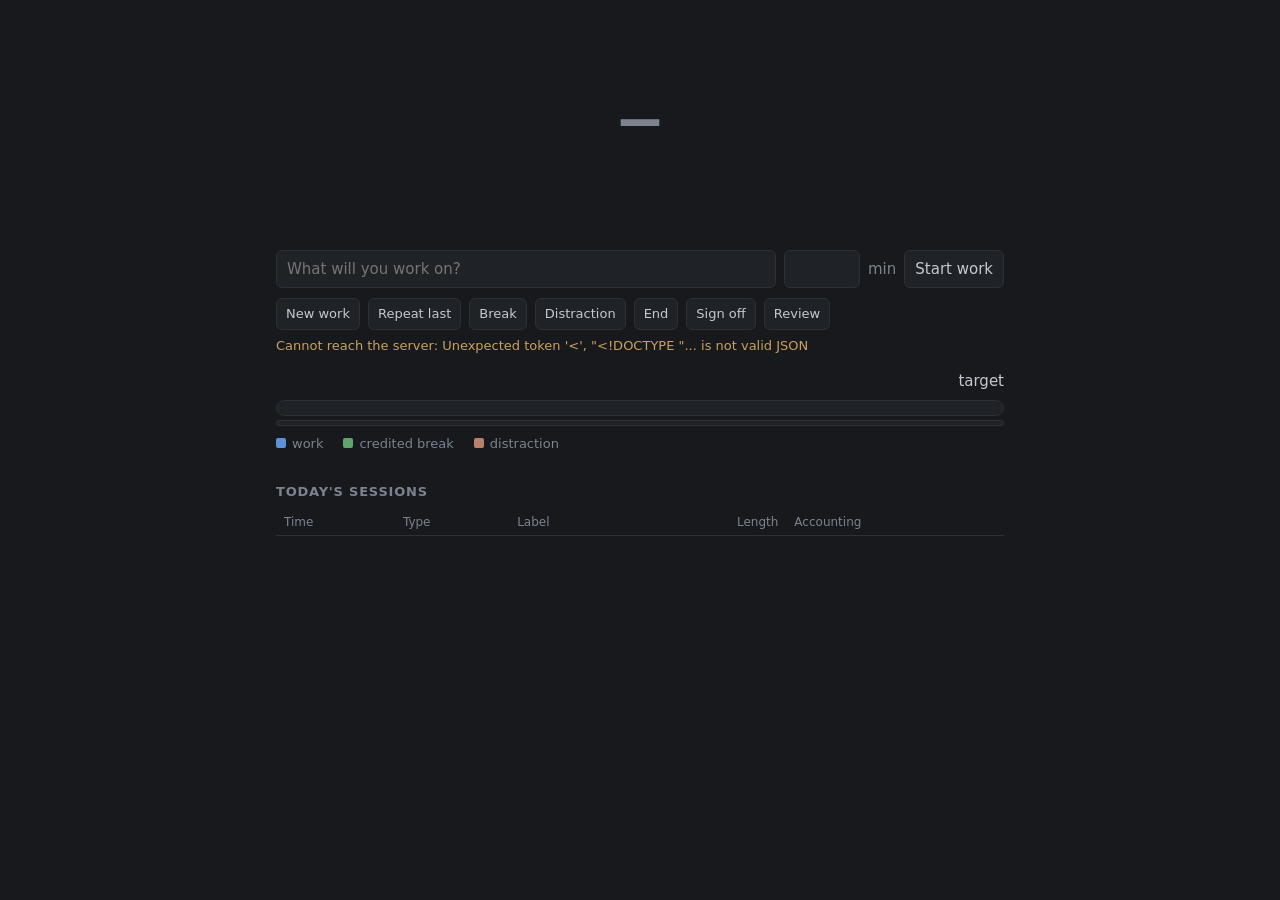
==== src/timetracker/web/index.html @ a57ae109 "Web: static tab title instead of session info Co-Authored-By: Claude Fable 5.2 <noreply@anthropic.co" ====
<!doctype html>
<!-- Time Tracker day view: current session, start form, progress and today's sessions. -->
<html lang="en">
<head>
  <meta charset="utf-8">
  <meta name="viewport" content="width=device-width, initial-scale=1">
  <title>Time tracker</title>
  <link rel="icon" href="data:image/svg+xml,%3Csvg xmlns='http://www.w3.org/2000/svg' viewBox='0 0 16 16'%3E%3Ccircle cx='8' cy='8' r='6' fill='none' stroke='%236b9fc9' stroke-width='2'/%3E%3Cpath d='M8 4v4l3 2' fill='none' stroke='%236b9fc9' stroke-width='1.5'/%3E%3C/svg%3E">
  <link rel="stylesheet" href="style.css">
</head>
<body>
<main>
  <section id="now" data-kind="idle">
    <div id="kind">&nbsp;</div>
    <div id="timer"><span id="timer-figure">–</span> <span id="timer-unit"></span></div>
    <div id="label">&nbsp;</div>
    <div id="sub">&nbsp;</div>
    <form id="ago" hidden autocomplete="off">
      started <input id="ago-min" type="number" min="0" step="any" aria-label="Minutes ago"> minutes ago
    </form>
  </section>

  <form id="start" autocomplete="off">
    <input id="f-label" type="text" placeholder="What will you work on?" aria-label="Label">
    <input id="f-min" type="number" min="0.05" step="any" aria-label="Minutes">
    <span class="unit">min</span>
    <button type="submit">Start work</button>
  </form>

  <nav id="actions">
    <button data-act="focus">New work</button>
    <button data-act="repeat">Repeat last</button>
    <button data-act="break">Break</button>
    <button data-act="distraction">Distraction</button>
    <button data-act="end">End</button>
    <button data-act="signoff">Sign off</button>
    <button data-act="review">Review</button>
  </nav>
  <div id="msg" role="status"></div>

  <section id="progress">
    <div class="row">
      <span id="counted-text"></span>
      <span>
        target
        <span id="target-text" title="Press t to edit"></span>
        <input id="target-input" type="number" min="0.5" max="24" step="0.5" hidden aria-label="Target hours">
      </span>
    </div>
    <div class="bar" title="Work and credited break against the daily target">
      <div id="bar-work"></div><div id="bar-break"></div>
    </div>
    <div class="bar thin" title="Distraction time, same scale"><div id="bar-distraction"></div></div>
    <div class="row legend">
      <span><i class="sw work"></i>work <b id="work-text"></b></span>
      <span><i class="sw break"></i>credited break <b id="break-text"></b></span>
      <span><i class="sw distraction"></i>distraction <b id="distraction-text"></b></span>
    </div>
  </section>

  <section>
    <h2>Today's sessions</h2>
    <table id="sessions">
      <thead><tr><th>Time</th><th>Type</th><th>Label</th><th class="num">Length</th><th>Accounting</th></tr></thead>
      <tbody></tbody>
    </table>
    <div id="empty" hidden>No sessions yet today.</div>
  </section>
</main>

<div id="help" hidden>
  <div class="card">
    <h2>Keyboard shortcuts</h2>
    <table>
      <tr><td><kbd>w</kbd></td><td>Go to the start form; <kbd>Enter</kbd> starts the work session</td></tr>
      <tr><td><kbd>r</kbd></td><td>Start work again with the last label and duration</td></tr>
      <tr><td><kbd>b</kbd></td><td>Start a break</td></tr>
      <tr><td><kbd>d</kbd></td><td>Start a distraction</td></tr>
      <tr><td><kbd>e</kbd></td><td>End the current session</td></tr>
      <tr><td><kbd>a</kbd></td><td>Say the current session really started N minutes ago</td></tr>
      <tr><td><kbd>t</kbd></td><td>Edit today's target (hours)</td></tr>
      <tr><td><kbd>j</kbd> <kbd>k</kbd></td><td>Select a session in the list (arrow keys also work)</td></tr>
      <tr><td><kbd>Enter</kbd></td><td>Edit the selected session; <kbd>Enter</kbd> again saves</td></tr>
      <tr><td><kbd>x</kbd> <kbd>x</kbd></td><td>Delete the selected session</td></tr>
      <tr><td><kbd>n</kbd></td><td>Add a session that was missed</td></tr>
      <tr><td><kbd>s</kbd></td><td>Sign off for the day</td></tr>
      <tr><td><kbd>v</kbd></td><td>Open the review page (month chart, past days)</td></tr>
      <tr><td><kbd>Esc</kbd></td><td>Cancel / leave a field / close this</td></tr>
    </table>
  </div>
</div>
<script src="common.js"></script>
<script src="app.js"></script>
</body>
</html>
---- src/timetracker/web/style.css ----
/* Matte dark theme for the Time Tracker day view. Low contrast, no animation. */
:root {
  color-scheme: dark;
  --bg: #17191d;
  --panel: #1f2227;
  --line: #2c3037;
  --text: #c5c9d0;
  --muted: #7c838f;
  --work: #5b93d6;
  --break: #5fa56d;
  --distraction: #b9806c;
  --overrun: #c9a15f;
}
* { box-sizing: border-box; }
body {
  margin: 0;
  background: var(--bg);
  color: var(--text);
  font: 15px/1.5 system-ui, sans-serif;
}
main { max-width: 760px; margin: 0 auto; padding: 24px 16px 64px; }
h2 { font-size: 13px; font-weight: 600; color: var(--muted); text-transform: uppercase; letter-spacing: .06em; margin: 28px 0 8px; }

#now { text-align: center; padding: 20px 0 12px; }
#kind { font-size: 13px; letter-spacing: .12em; text-transform: uppercase; color: var(--muted); }
#timer { font-size: 96px; line-height: 1.1; font-variant-numeric: tabular-nums; font-weight: 300; }
#timer-unit { font-size: 24px; font-weight: 400; letter-spacing: .01em; }
#label { font-size: 22px; min-height: 33px; overflow-wrap: anywhere; }
#sub { color: var(--muted); font-size: 13px; }
#now[data-kind="work"] #kind, #now[data-kind="work"] #timer { color: var(--work); }
#now[data-kind="break"] #kind, #now[data-kind="break"] #timer { color: var(--break); }
#now[data-kind="distraction"] #kind, #now[data-kind="distraction"] #timer { color: var(--distraction); }
#now[data-kind="overrun"] #kind, #now[data-kind="overrun"] #timer { color: var(--overrun); }
#now[data-kind="idle"] #timer { color: var(--muted); }

input, button {
  font: inherit; color: var(--text); background: var(--panel);
  border: 1px solid var(--line); border-radius: 6px; padding: 7px 10px;
}
input:focus, button:focus-visible { outline: 2px solid var(--work); outline-offset: 1px; }
button { cursor: pointer; }
button:hover { border-color: var(--muted); }
kbd {
  font: 12px ui-monospace, monospace; color: var(--muted);
  border: 1px solid var(--line); border-radius: 4px; padding: 0 5px; margin-right: 2px;
}
#start { display: flex; gap: 8px; align-items: center; margin-top: 16px; }
#f-label { flex: 1; min-width: 0; }
#f-min { width: 76px; }
.unit { color: var(--muted); }
#actions { display: flex; flex-wrap: wrap; gap: 8px; margin-top: 10px; }
#actions button { font-size: 13px; padding: 5px 9px; }
#msg { min-height: 22px; margin-top: 6px; color: var(--overrun); font-size: 13px; }

#progress { margin-top: 12px; }
.row { display: flex; justify-content: space-between; gap: 12px; flex-wrap: wrap; }
#counted-text { font-size: 18px; }
#target-text { border-bottom: 1px dotted var(--muted); cursor: pointer; }
#target-input { width: 70px; padding: 2px 6px; }
.bar { display: flex; height: 16px; background: var(--panel); border: 1px solid var(--line); border-radius: 8px; overflow: hidden; margin-top: 8px; }
.bar.thin { height: 6px; margin-top: 4px; }
#bar-work { background: var(--work); }
#bar-break { background: var(--break); }
#bar-distraction { background: var(--distraction); }
.legend { justify-content: flex-start; gap: 20px; margin-top: 8px; font-size: 13px; color: var(--muted); }
.legend b { color: var(--text); font-weight: 500; }
.sw { display: inline-block; width: 10px; height: 10px; border-radius: 2px; margin-right: 6px; }
.sw.work { background: var(--work); }
.sw.break { background: var(--break); }
.sw.distraction { background: var(--distraction); }

table { width: 100%; border-collapse: collapse; }
table.sessions th, #sessions th { text-align: left; font-size: 12px; font-weight: 500; color: var(--muted); padding: 4px 8px; border-bottom: 1px solid var(--line); }
table.sessions td, #sessions td { padding: 6px 8px; border-bottom: 1px solid var(--line); vertical-align: top; }
table.sessions td.time, table.sessions td.num, table.sessions th.num, #sessions td.time, #sessions td.num, #sessions th.num { font-variant-numeric: tabular-nums; white-space: nowrap; }
table.sessions td.num, table.sessions th.num, #sessions td.num, #sessions th.num { text-align: right; }
table.sessions td.type, #sessions td.type { white-space: nowrap; }
table.sessions td.note, #sessions td.note { color: var(--muted); font-size: 13px; }
#sessions tr.active td { background: var(--panel); }
#sessions tr.selected td { background: #262b33; }
#sessions tr.selected td:first-child { box-shadow: inset 3px 0 0 var(--work); }
#edit-form { display: flex; flex-wrap: wrap; gap: 6px; align-items: center; }
#edit-form input, #edit-form select, #edit-form button { padding: 4px 6px; font-size: 14px; }
#edit-form input[name="label"] { flex: 1; min-width: 120px; }
#edit-form input[name="planned"] { width: 64px; }
select { font: inherit; color: var(--text); background: var(--panel); border: 1px solid var(--line); border-radius: 6px; }
#ago { margin-top: 8px; color: var(--muted); font-size: 14px; }
#ago[hidden] { display: none; }
#ago-min { width: 70px; padding: 3px 6px; }
td.type-work { color: var(--work); }
td.type-break { color: var(--break); }
td.type-distraction { color: var(--distraction); }
#empty { color: var(--muted); padding: 8px; }

#help { position: fixed; inset: 0; background: rgba(10, 11, 13, .7); display: flex; align-items: center; justify-content: center; }
#help[hidden] { display: none; }
#help .card { background: var(--panel); border: 1px solid var(--line); border-radius: 10px; padding: 8px 24px 20px; max-width: 520px; }
#help td { padding: 5px 10px 5px 0; }

/* Review page */
#review-head { display: flex; align-items: center; gap: 10px; }
#review-head h1 { font-size: 22px; font-weight: 500; margin: 0; flex: 1; }
#review-head button { font-size: 13px; padding: 5px 9px; }
.hint { color: var(--muted); font-size: 13px; }
#chart-wrap { position: relative; margin-top: 14px; }
#chart { display: block; width: 100%; height: auto; }
#chart text { font: 11px system-ui, sans-serif; fill: var(--muted); }
#chart text.today { fill: var(--text); font-weight: 600; }
#chart text.weekend { opacity: .6; }
#chart .grid { stroke: var(--line); stroke-width: 1; }
#chart .target { stroke: var(--muted); stroke-width: 1.5; }
#chart .bar-work { fill: var(--work); }
#chart .bar-break { fill: var(--break); }
#chart .col { fill: transparent; cursor: pointer; }
#chart .col:hover { fill: rgba(255, 255, 255, .04); }
#chart .col.selected { fill: rgba(255, 255, 255, .07); }
#tip { position: absolute; pointer-events: none; background: var(--panel); border: 1px solid var(--line); border-radius: 6px; padding: 6px 9px; font-size: 13px; white-space: nowrap; }
#tip[hidden] { display: none; }
#tip b { font-weight: 600; }
.sw.target { height: 2px; background: var(--muted); border-radius: 0; vertical-align: middle; }
#day-totals { color: var(--muted); margin-bottom: 6px; }
#day-totals b { color: var(--text); font-weight: 500; }
table.stats th { text-align: right; font-size: 12px; font-weight: 500; color: var(--muted); padding: 4px 8px; border-bottom: 1px solid var(--line); }
table.stats th:first-child, table.stats td:first-child { text-align: left; }
table.stats td { text-align: right; padding: 6px 8px; border-bottom: 1px solid var(--line); font-variant-numeric: tabular-nums; white-space: nowrap; }
table.stats tr.total td { font-weight: 600; border-top: 1px solid var(--muted); }
table.stats tr.partial td:first-child { color: var(--muted); }
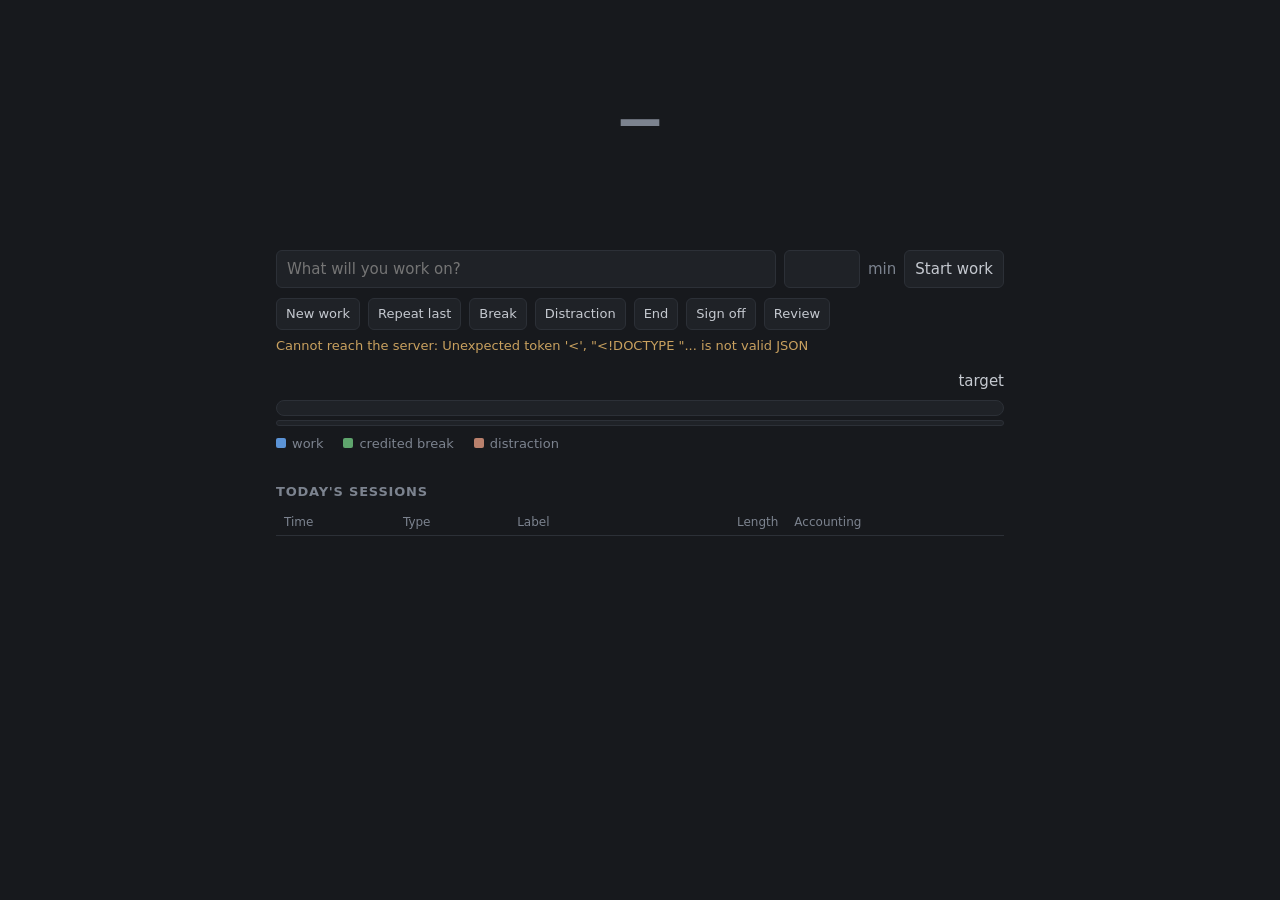
==== commit 90d425b2: "Add 'break after' for a finished work session (B key, API endpoint) Co-Authored-By: Claude Fable 5.2" ====
--- a/src/timetracker/web/index.html
+++ b/src/timetracker/web/index.html
@@ -82,6 +82,7 @@
       <tr><td><kbd>j</kbd> <kbd>k</kbd></td><td>Select a session in the list (arrow keys also work)</td></tr>
       <tr><td><kbd>Enter</kbd></td><td>Edit the selected session; <kbd>Enter</kbd> again saves</td></tr>
       <tr><td><kbd>x</kbd> <kbd>x</kbd></td><td>Delete the selected session</td></tr>
+      <tr><td><kbd>B</kbd></td><td>Add the break that followed the selected work session (Shift+b)</td></tr>
       <tr><td><kbd>n</kbd></td><td>Add a session that was missed</td></tr>
       <tr><td><kbd>s</kbd></td><td>Sign off for the day</td></tr>
       <tr><td><kbd>v</kbd></td><td>Open the review page (month chart, past days)</td></tr>
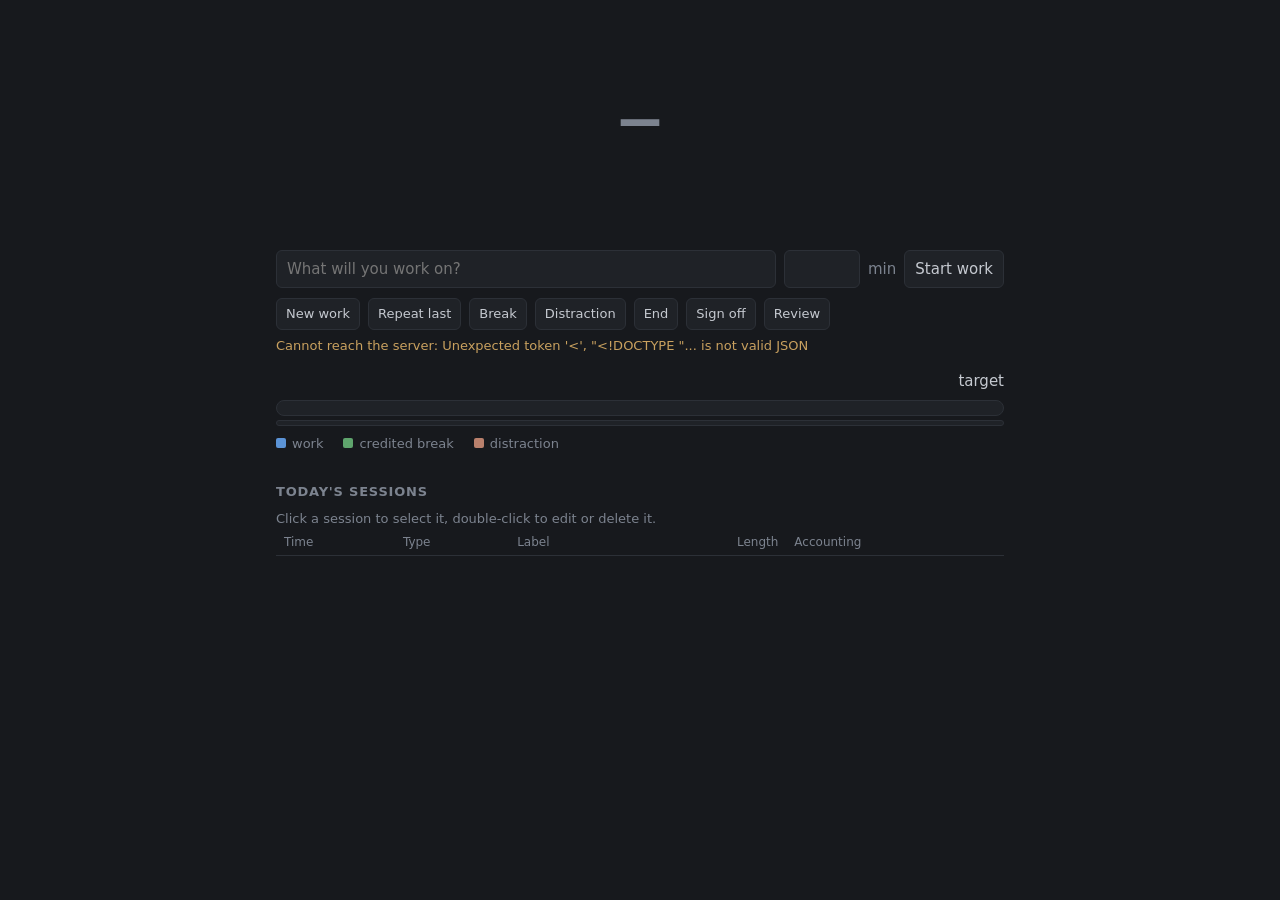
==== commit e66ff384: "Web: click to select a session, Delete button in the edit row, Delete key Co-Authored-By: Claude Fab" ====
--- a/src/timetracker/web/index.html
+++ b/src/timetracker/web/index.html
@@ -60,6 +60,7 @@
 
   <section>
     <h2>Today's sessions</h2>
+    <div class="hint">Click a session to select it, double-click to edit or delete it.</div>
     <table id="sessions">
       <thead><tr><th>Time</th><th>Type</th><th>Label</th><th class="num">Length</th><th>Accounting</th></tr></thead>
       <tbody></tbody>
@@ -80,8 +81,8 @@
       <tr><td><kbd>a</kbd></td><td>Say the current session really started N minutes ago</td></tr>
       <tr><td><kbd>t</kbd></td><td>Edit today's target (hours)</td></tr>
       <tr><td><kbd>j</kbd> <kbd>k</kbd></td><td>Select a session in the list (arrow keys also work)</td></tr>
-      <tr><td><kbd>Enter</kbd></td><td>Edit the selected session; <kbd>Enter</kbd> again saves</td></tr>
-      <tr><td><kbd>x</kbd> <kbd>x</kbd></td><td>Delete the selected session</td></tr>
+      <tr><td><kbd>Enter</kbd></td><td>Edit the selected session; <kbd>Enter</kbd> again saves. Clicking a row selects it, double-clicking edits it</td></tr>
+      <tr><td><kbd>x</kbd> <kbd>x</kbd></td><td>Delete the selected session (<kbd>Delete</kbd> twice also works)</td></tr>
       <tr><td><kbd>B</kbd></td><td>Add the break that followed the selected work session (Shift+b)</td></tr>
       <tr><td><kbd>n</kbd></td><td>Add a session that was missed</td></tr>
       <tr><td><kbd>s</kbd></td><td>Sign off for the day</td></tr>
--- a/src/timetracker/web/style.css
+++ b/src/timetracker/web/style.css
@@ -125,3 +125,5 @@
 table.stats td { text-align: right; padding: 6px 8px; border-bottom: 1px solid var(--line); font-variant-numeric: tabular-nums; white-space: nowrap; }
 table.stats tr.total td { font-weight: 600; border-top: 1px solid var(--muted); }
 table.stats tr.partial td:first-child { color: var(--muted); }
+#sessions tbody tr:not(.edit) { cursor: pointer; }
+#edit-form button[name="remove"] { color: var(--distraction); }
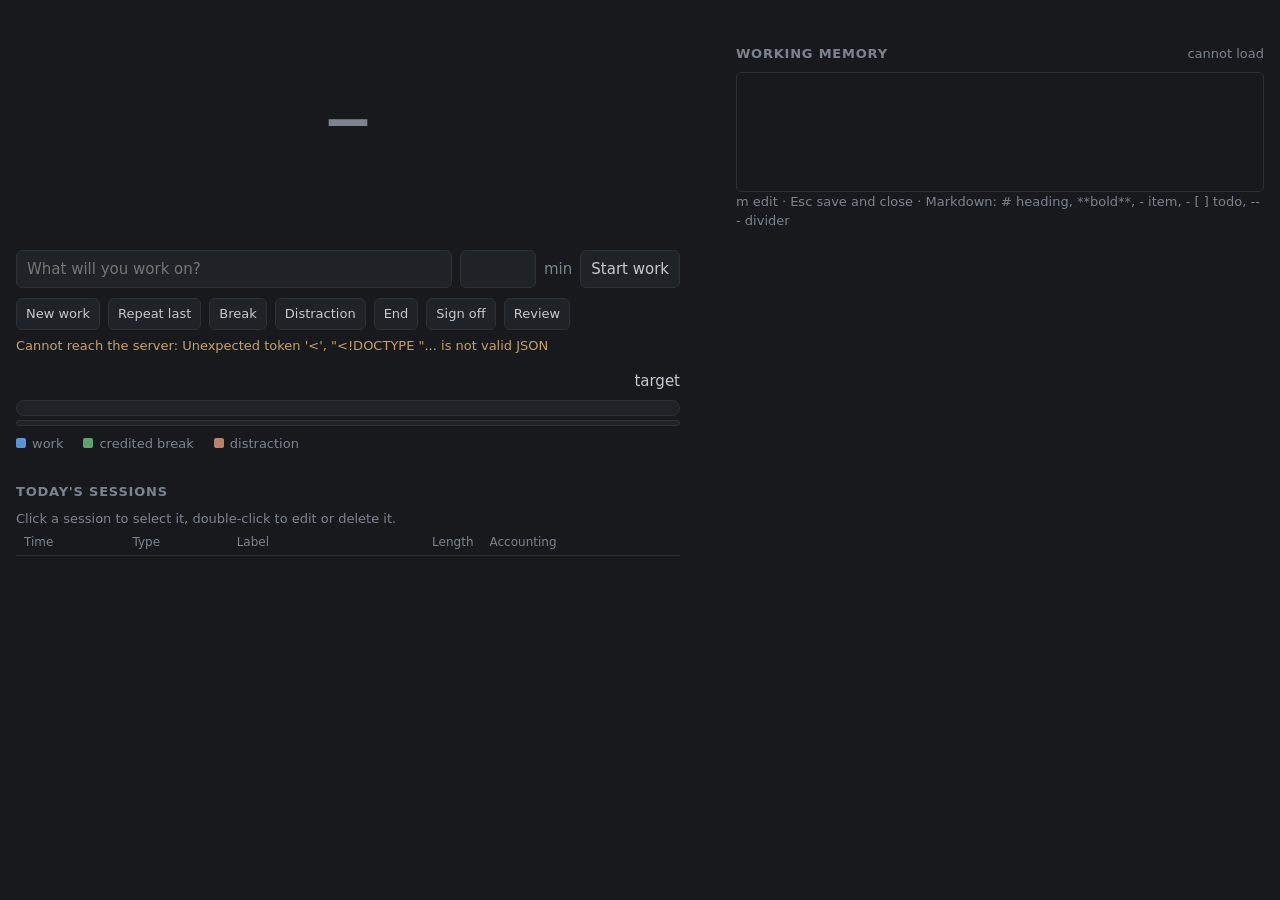
==== commit c47ab3f2: "Add per-day working memory and shutdown view Implements the revised M6 (#7): day_notes table (schema" ====
--- a/src/timetracker/web/index.html
+++ b/src/timetracker/web/index.html
@@ -9,6 +9,7 @@
   <link rel="stylesheet" href="style.css">
 </head>
 <body>
+<div id="layout">
 <main>
   <section id="now" data-kind="idle">
     <div id="kind">&nbsp;</div>
@@ -69,6 +70,17 @@
   </section>
 </main>
 
+<aside id="memory">
+  <div class="row">
+    <h2>Working memory</h2>
+    <span id="memory-status" class="hint"></span>
+  </div>
+  <div id="memory-view" class="md" title="Click or press m to edit"></div>
+  <textarea id="memory-edit" hidden spellcheck="true" aria-label="Working memory"></textarea>
+  <div class="hint">m edit · Esc save and close · Markdown: # heading, **bold**, - item, - [ ] todo, --- divider</div>
+</aside>
+</div>
+
 <div id="help" hidden>
   <div class="card">
     <h2>Keyboard shortcuts</h2>
@@ -85,13 +97,15 @@
       <tr><td><kbd>x</kbd> <kbd>x</kbd></td><td>Delete the selected session (<kbd>Delete</kbd> twice also works)</td></tr>
       <tr><td><kbd>B</kbd></td><td>Add the break that followed the selected work session (Shift+b)</td></tr>
       <tr><td><kbd>n</kbd></td><td>Add a session that was missed</td></tr>
-      <tr><td><kbd>s</kbd></td><td>Sign off for the day</td></tr>
+      <tr><td><kbd>m</kbd></td><td>Edit the working memory; <kbd>Esc</kbd> saves and closes it</td></tr>
+      <tr><td><kbd>s</kbd></td><td>Open the shutdown view to review the day and sign off</td></tr>
       <tr><td><kbd>v</kbd></td><td>Open the review page (month chart, past days)</td></tr>
       <tr><td><kbd>Esc</kbd></td><td>Cancel / leave a field / close this</td></tr>
     </table>
   </div>
 </div>
 <script src="common.js"></script>
+<script src="markdown.js"></script>
 <script src="app.js"></script>
 </body>
 </html>
--- a/src/timetracker/web/style.css
+++ b/src/timetracker/web/style.css
@@ -127,3 +127,49 @@
 table.stats tr.partial td:first-child { color: var(--muted); }
 #sessions tbody tr:not(.edit) { cursor: pointer; }
 #edit-form button[name="remove"] { color: var(--distraction); }
+
+/* Day view layout: tracker and working memory side by side on wide windows. */
+#layout { display: grid; grid-template-columns: minmax(0, 760px); justify-content: center; }
+#layout > main { margin: 0; width: 100%; }
+#memory { padding: 0 16px 64px; }
+#memory h2 { margin-top: 0; }
+@media (min-width: 1240px) {
+  #layout { grid-template-columns: minmax(0, 760px) minmax(0, 560px); column-gap: 24px; }
+  #layout > main { padding-bottom: 64px; }
+  #memory { padding-top: 44px; }
+}
+textarea {
+  width: 100%; font: 14px/1.5 ui-monospace, "DejaVu Sans Mono", monospace; color: var(--text);
+  background: var(--panel); border: 1px solid var(--line); border-radius: 6px; padding: 10px 12px; resize: vertical;
+}
+textarea:focus { outline: 2px solid var(--work); outline-offset: 1px; }
+#memory-view { min-height: 120px; padding: 10px 12px; border: 1px solid var(--line); border-radius: 6px; cursor: text; }
+
+/* Rendered Markdown */
+.md { overflow-wrap: anywhere; }
+.md > :first-child { margin-top: 0; }
+.md > :last-child { margin-bottom: 0; }
+.md h3 { font-size: 19px; font-weight: 600; margin: 18px 0 6px; }
+.md h4 { font-size: 16px; font-weight: 600; margin: 16px 0 4px; }
+.md h5, .md h6 { font-size: 14px; font-weight: 600; color: var(--muted); text-transform: uppercase; letter-spacing: .05em; margin: 14px 0 4px; }
+.md p { margin: 8px 0; }
+.md ul, .md ol { margin: 6px 0; padding-left: 22px; }
+.md li.task { list-style: none; margin-left: -22px; }
+.md li.task input { margin: 0 8px 0 2px; vertical-align: middle; accent-color: var(--work); }
+.md .done { color: var(--muted); text-decoration: line-through; }
+.md hr { border: 0; border-top: 1px solid var(--line); margin: 14px 0; }
+.md code { font: 13px ui-monospace, monospace; background: var(--panel); border: 1px solid var(--line); border-radius: 4px; padding: 0 4px; }
+.md pre { background: var(--panel); border: 1px solid var(--line); border-radius: 6px; padding: 8px 10px; overflow-x: auto; }
+.md pre code { border: 0; padding: 0; background: none; }
+.md blockquote { margin: 8px 0; padding-left: 12px; border-left: 3px solid var(--line); color: var(--muted); }
+.md a { color: var(--work); }
+
+/* Shutdown view */
+main.wide { max-width: 1240px; }
+#editors { display: grid; grid-template-columns: 1fr; gap: 20px; margin-top: 8px; }
+@media (min-width: 900px) { #editors { grid-template-columns: 1fr 1fr; } }
+#editors textarea { min-height: 380px; }
+#editors .row { align-items: center; min-height: 40px; margin-bottom: 6px; }
+#editors h2 { margin: 0; }
+#signoff-actions { display: flex; gap: 10px; align-items: center; margin-top: 16px; }
+button.primary { border-color: var(--work); }
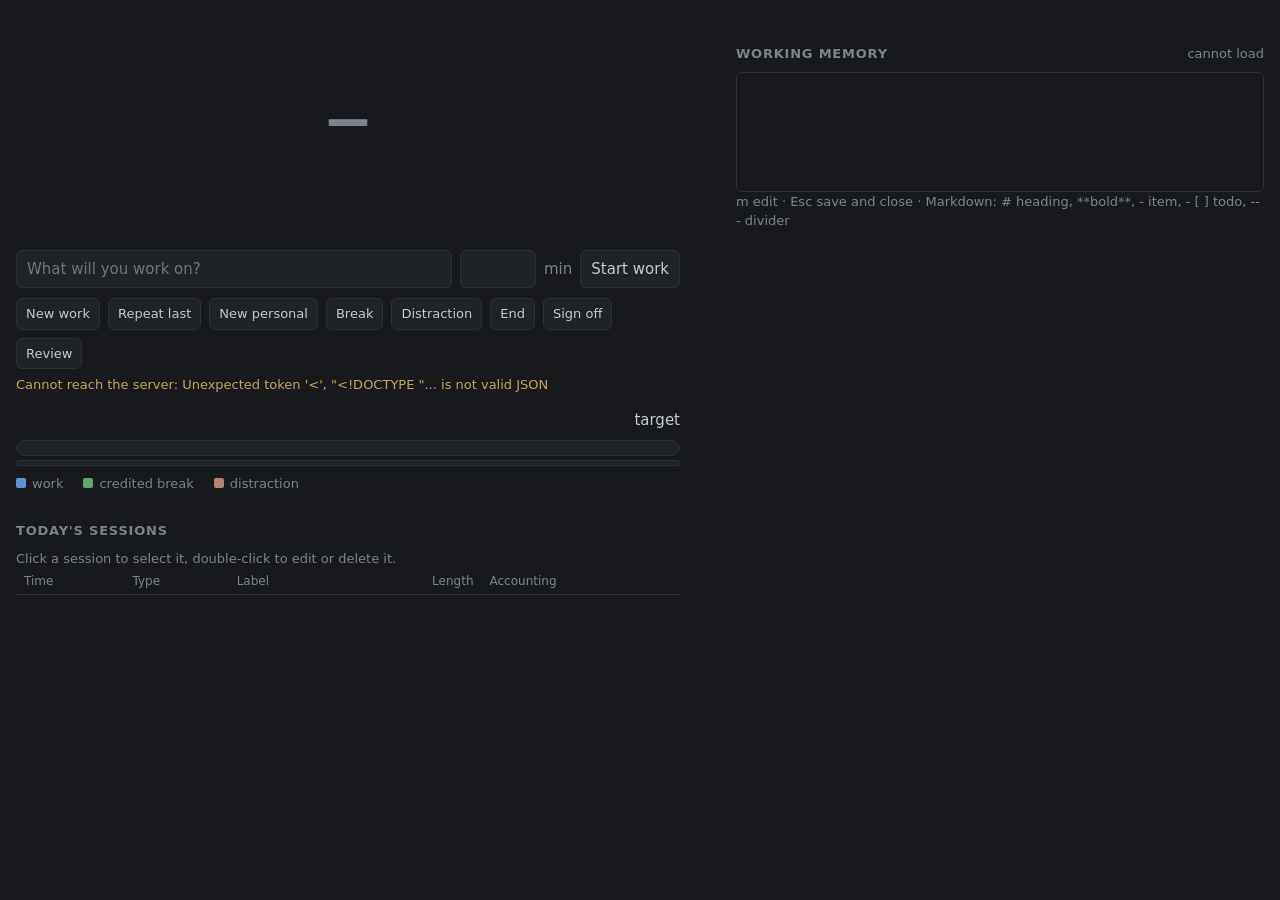
==== commit 4f9625fe: "Add personal (non-work) sessions Implements #10: a fourth session type that is timed and chimes like" ====
--- a/src/timetracker/web/index.html
+++ b/src/timetracker/web/index.html
@@ -25,12 +25,13 @@
     <input id="f-label" type="text" placeholder="What will you work on?" aria-label="Label">
     <input id="f-min" type="number" min="0.05" step="any" aria-label="Minutes">
     <span class="unit">min</span>
-    <button type="submit">Start work</button>
+    <button id="f-submit" type="submit">Start work</button>
   </form>
 
   <nav id="actions">
     <button data-act="focus">New work</button>
     <button data-act="repeat">Repeat last</button>
+    <button data-act="personal">New personal</button>
     <button data-act="break">Break</button>
     <button data-act="distraction">Distraction</button>
     <button data-act="end">End</button>
@@ -56,6 +57,7 @@
       <span><i class="sw work"></i>work <b id="work-text"></b></span>
       <span><i class="sw break"></i>credited break <b id="break-text"></b></span>
       <span><i class="sw distraction"></i>distraction <b id="distraction-text"></b></span>
+      <span id="personal-item" hidden><i class="sw personal"></i>personal <b id="personal-text"></b></span>
     </div>
   </section>
 
@@ -87,6 +89,7 @@
     <table>
       <tr><td><kbd>w</kbd></td><td>Go to the start form; <kbd>Enter</kbd> starts the work session</td></tr>
       <tr><td><kbd>r</kbd></td><td>Start work again with the last label and duration</td></tr>
+      <tr><td><kbd>p</kbd></td><td>Go to the start form for a personal (non-work) session: timed like work, not counted</td></tr>
       <tr><td><kbd>b</kbd></td><td>Start a break</td></tr>
       <tr><td><kbd>d</kbd></td><td>Start a distraction</td></tr>
       <tr><td><kbd>e</kbd></td><td>End the current session</td></tr>
--- a/src/timetracker/web/style.css
+++ b/src/timetracker/web/style.css
@@ -9,6 +9,7 @@
   --work: #5b93d6;
   --break: #5fa56d;
   --distraction: #b9806c;
+  --personal: #a58bd6;
   --overrun: #c9a15f;
 }
 * { box-sizing: border-box; }
@@ -30,6 +31,7 @@
 #now[data-kind="work"] #kind, #now[data-kind="work"] #timer { color: var(--work); }
 #now[data-kind="break"] #kind, #now[data-kind="break"] #timer { color: var(--break); }
 #now[data-kind="distraction"] #kind, #now[data-kind="distraction"] #timer { color: var(--distraction); }
+#now[data-kind="personal"] #kind, #now[data-kind="personal"] #timer { color: var(--personal); }
 #now[data-kind="overrun"] #kind, #now[data-kind="overrun"] #timer { color: var(--overrun); }
 #now[data-kind="idle"] #timer { color: var(--muted); }
 
@@ -68,6 +70,9 @@
 .sw.work { background: var(--work); }
 .sw.break { background: var(--break); }
 .sw.distraction { background: var(--distraction); }
+.sw.personal { background: var(--personal); }
+#personal-item[hidden] { display: none; }
+#start[data-type="personal"] #f-submit { border-color: var(--personal); }
 
 table { width: 100%; border-collapse: collapse; }
 table.sessions th, #sessions th { text-align: left; font-size: 12px; font-weight: 500; color: var(--muted); padding: 4px 8px; border-bottom: 1px solid var(--line); }
@@ -90,6 +95,7 @@
 td.type-work { color: var(--work); }
 td.type-break { color: var(--break); }
 td.type-distraction { color: var(--distraction); }
+td.type-personal { color: var(--personal); }
 #empty { color: var(--muted); padding: 8px; }
 
 #help { position: fixed; inset: 0; background: rgba(10, 11, 13, .7); display: flex; align-items: center; justify-content: center; }
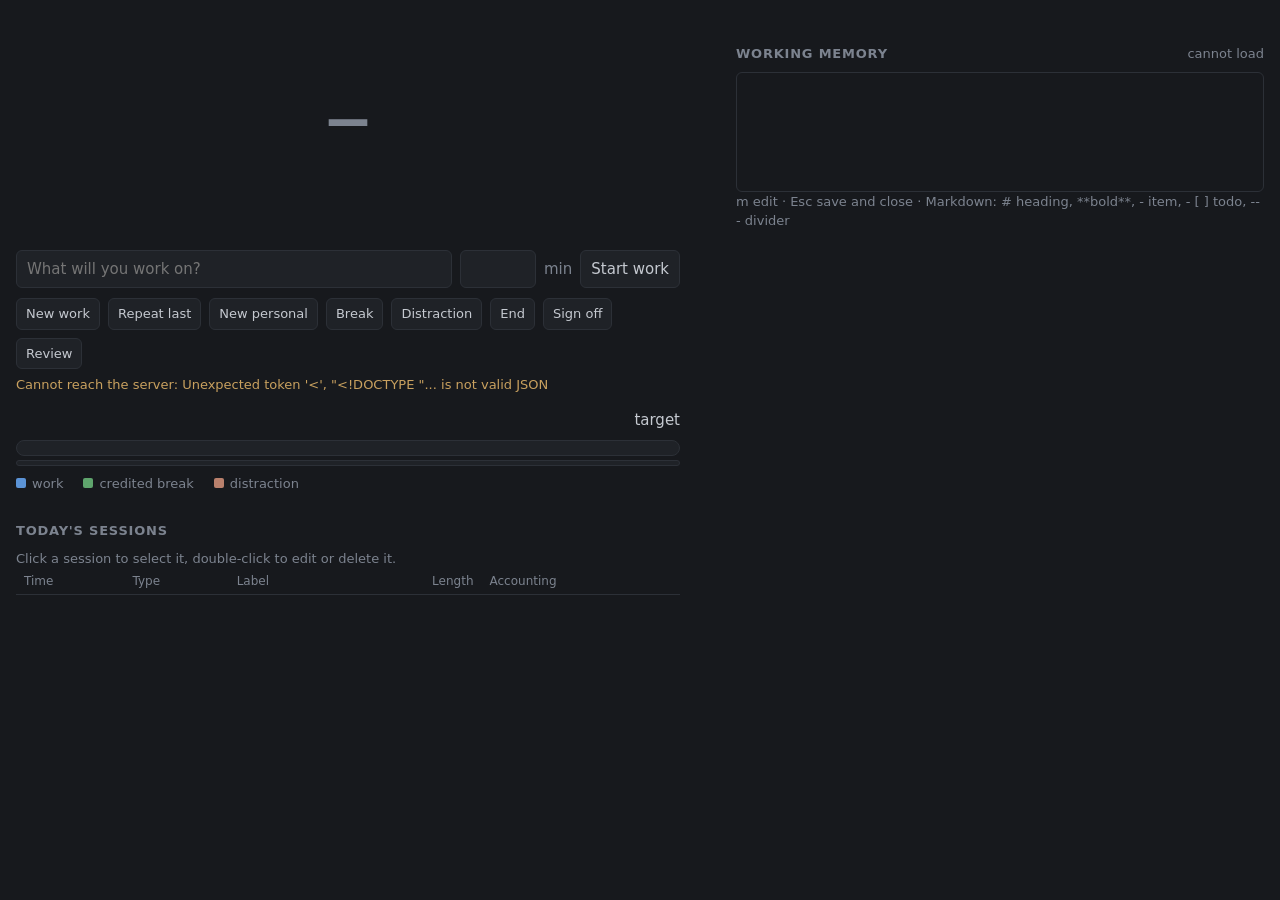
==== commit 5883f625: "Review page: editable sessions and working memory in a side column Move the selectable, editable ses" ====
--- a/src/timetracker/web/index.html
+++ b/src/timetracker/web/index.html
@@ -64,7 +64,7 @@
   <section>
     <h2>Today's sessions</h2>
     <div class="hint">Click a session to select it, double-click to edit or delete it.</div>
-    <table id="sessions">
+    <table id="sessions" class="sessions">
       <thead><tr><th>Time</th><th>Type</th><th>Label</th><th class="num">Length</th><th>Accounting</th></tr></thead>
       <tbody></tbody>
     </table>
--- a/src/timetracker/web/style.css
+++ b/src/timetracker/web/style.css
@@ -1,4 +1,4 @@
-/* Matte dark theme for the Time Tracker day view. Low contrast, no animation. */
+/* Matte dark theme for the Time Tracker pages. Low contrast, no animation. */
 :root {
   color-scheme: dark;
   --bg: #17191d;
@@ -75,15 +75,15 @@
 #start[data-type="personal"] #f-submit { border-color: var(--personal); }
 
 table { width: 100%; border-collapse: collapse; }
-table.sessions th, #sessions th { text-align: left; font-size: 12px; font-weight: 500; color: var(--muted); padding: 4px 8px; border-bottom: 1px solid var(--line); }
-table.sessions td, #sessions td { padding: 6px 8px; border-bottom: 1px solid var(--line); vertical-align: top; }
-table.sessions td.time, table.sessions td.num, table.sessions th.num, #sessions td.time, #sessions td.num, #sessions th.num { font-variant-numeric: tabular-nums; white-space: nowrap; }
-table.sessions td.num, table.sessions th.num, #sessions td.num, #sessions th.num { text-align: right; }
-table.sessions td.type, #sessions td.type { white-space: nowrap; }
-table.sessions td.note, #sessions td.note { color: var(--muted); font-size: 13px; }
-#sessions tr.active td { background: var(--panel); }
-#sessions tr.selected td { background: #262b33; }
-#sessions tr.selected td:first-child { box-shadow: inset 3px 0 0 var(--work); }
+table.sessions th { text-align: left; font-size: 12px; font-weight: 500; color: var(--muted); padding: 4px 8px; border-bottom: 1px solid var(--line); }
+table.sessions td { padding: 6px 8px; border-bottom: 1px solid var(--line); vertical-align: top; }
+table.sessions td.time, table.sessions td.num, table.sessions th.num { font-variant-numeric: tabular-nums; white-space: nowrap; }
+table.sessions td.num, table.sessions th.num { text-align: right; }
+table.sessions td.type { white-space: nowrap; }
+table.sessions td.note { color: var(--muted); font-size: 13px; }
+table.sessions tr.active td { background: var(--panel); }
+table.sessions tr.selected td { background: #262b33; }
+table.sessions tr.selected td:first-child { box-shadow: inset 3px 0 0 var(--work); }
 #edit-form { display: flex; flex-wrap: wrap; gap: 6px; align-items: center; }
 #edit-form input, #edit-form select, #edit-form button { padding: 4px 6px; font-size: 14px; }
 #edit-form input[name="label"] { flex: 1; min-width: 120px; }
@@ -131,10 +131,10 @@
 table.stats td { text-align: right; padding: 6px 8px; border-bottom: 1px solid var(--line); font-variant-numeric: tabular-nums; white-space: nowrap; }
 table.stats tr.total td { font-weight: 600; border-top: 1px solid var(--muted); }
 table.stats tr.partial td:first-child { color: var(--muted); }
-#sessions tbody tr:not(.edit) { cursor: pointer; }
+table.sessions tbody tr:not(.edit) { cursor: pointer; }
 #edit-form button[name="remove"] { color: var(--distraction); }
 
-/* Day view layout: tracker and working memory side by side on wide windows. */
+/* Day view and review layout: main column and working memory side by side on wide windows. */
 #layout { display: grid; grid-template-columns: minmax(0, 760px); justify-content: center; }
 #layout > main { margin: 0; width: 100%; }
 #memory { padding: 0 16px 64px; }
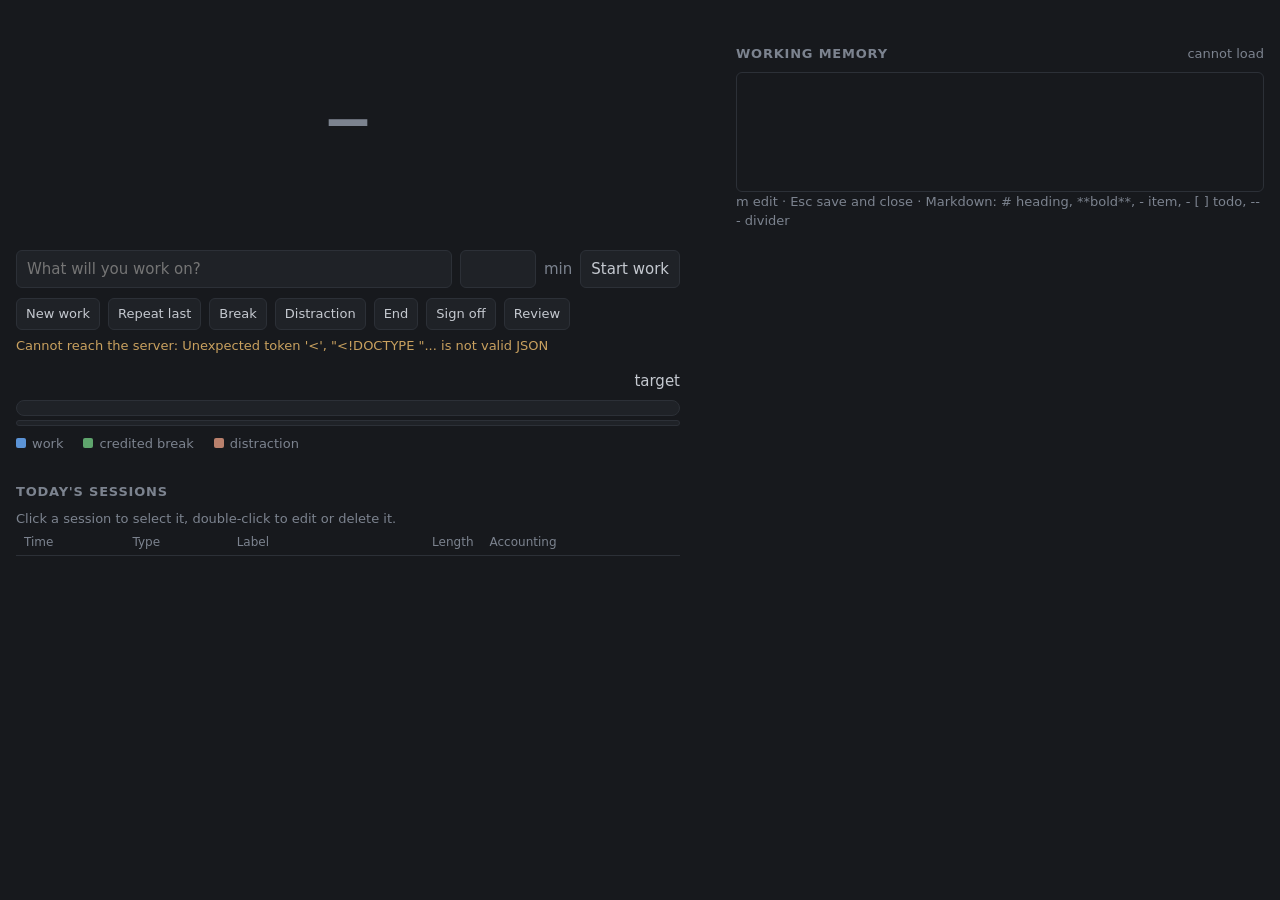
==== commit b680ccd4: "Remove the personal session type Reverts 4f9625f (#10) ahead of independent workspaces (#11): person" ====
--- a/src/timetracker/web/index.html
+++ b/src/timetracker/web/index.html
@@ -25,13 +25,12 @@
     <input id="f-label" type="text" placeholder="What will you work on?" aria-label="Label">
     <input id="f-min" type="number" min="0.05" step="any" aria-label="Minutes">
     <span class="unit">min</span>
-    <button id="f-submit" type="submit">Start work</button>
+    <button type="submit">Start work</button>
   </form>
 
   <nav id="actions">
     <button data-act="focus">New work</button>
     <button data-act="repeat">Repeat last</button>
-    <button data-act="personal">New personal</button>
     <button data-act="break">Break</button>
     <button data-act="distraction">Distraction</button>
     <button data-act="end">End</button>
@@ -57,7 +56,6 @@
       <span><i class="sw work"></i>work <b id="work-text"></b></span>
       <span><i class="sw break"></i>credited break <b id="break-text"></b></span>
       <span><i class="sw distraction"></i>distraction <b id="distraction-text"></b></span>
-      <span id="personal-item" hidden><i class="sw personal"></i>personal <b id="personal-text"></b></span>
     </div>
   </section>
 
@@ -89,7 +87,6 @@
     <table>
       <tr><td><kbd>w</kbd></td><td>Go to the start form; <kbd>Enter</kbd> starts the work session</td></tr>
       <tr><td><kbd>r</kbd></td><td>Start work again with the last label and duration</td></tr>
-      <tr><td><kbd>p</kbd></td><td>Go to the start form for a personal (non-work) session: timed like work, not counted</td></tr>
       <tr><td><kbd>b</kbd></td><td>Start a break</td></tr>
       <tr><td><kbd>d</kbd></td><td>Start a distraction</td></tr>
       <tr><td><kbd>e</kbd></td><td>End the current session</td></tr>
--- a/src/timetracker/web/style.css
+++ b/src/timetracker/web/style.css
@@ -9,7 +9,6 @@
   --work: #5b93d6;
   --break: #5fa56d;
   --distraction: #b9806c;
-  --personal: #a58bd6;
   --overrun: #c9a15f;
 }
 * { box-sizing: border-box; }
@@ -31,7 +30,6 @@
 #now[data-kind="work"] #kind, #now[data-kind="work"] #timer { color: var(--work); }
 #now[data-kind="break"] #kind, #now[data-kind="break"] #timer { color: var(--break); }
 #now[data-kind="distraction"] #kind, #now[data-kind="distraction"] #timer { color: var(--distraction); }
-#now[data-kind="personal"] #kind, #now[data-kind="personal"] #timer { color: var(--personal); }
 #now[data-kind="overrun"] #kind, #now[data-kind="overrun"] #timer { color: var(--overrun); }
 #now[data-kind="idle"] #timer { color: var(--muted); }
 
@@ -70,9 +68,6 @@
 .sw.work { background: var(--work); }
 .sw.break { background: var(--break); }
 .sw.distraction { background: var(--distraction); }
-.sw.personal { background: var(--personal); }
-#personal-item[hidden] { display: none; }
-#start[data-type="personal"] #f-submit { border-color: var(--personal); }
 
 table { width: 100%; border-collapse: collapse; }
 table.sessions th { text-align: left; font-size: 12px; font-weight: 500; color: var(--muted); padding: 4px 8px; border-bottom: 1px solid var(--line); }
@@ -95,7 +90,6 @@
 td.type-work { color: var(--work); }
 td.type-break { color: var(--break); }
 td.type-distraction { color: var(--distraction); }
-td.type-personal { color: var(--personal); }
 #empty { color: var(--muted); padding: 8px; }
 
 #help { position: fixed; inset: 0; background: rgba(10, 11, 13, .7); display: flex; align-items: center; justify-content: center; }
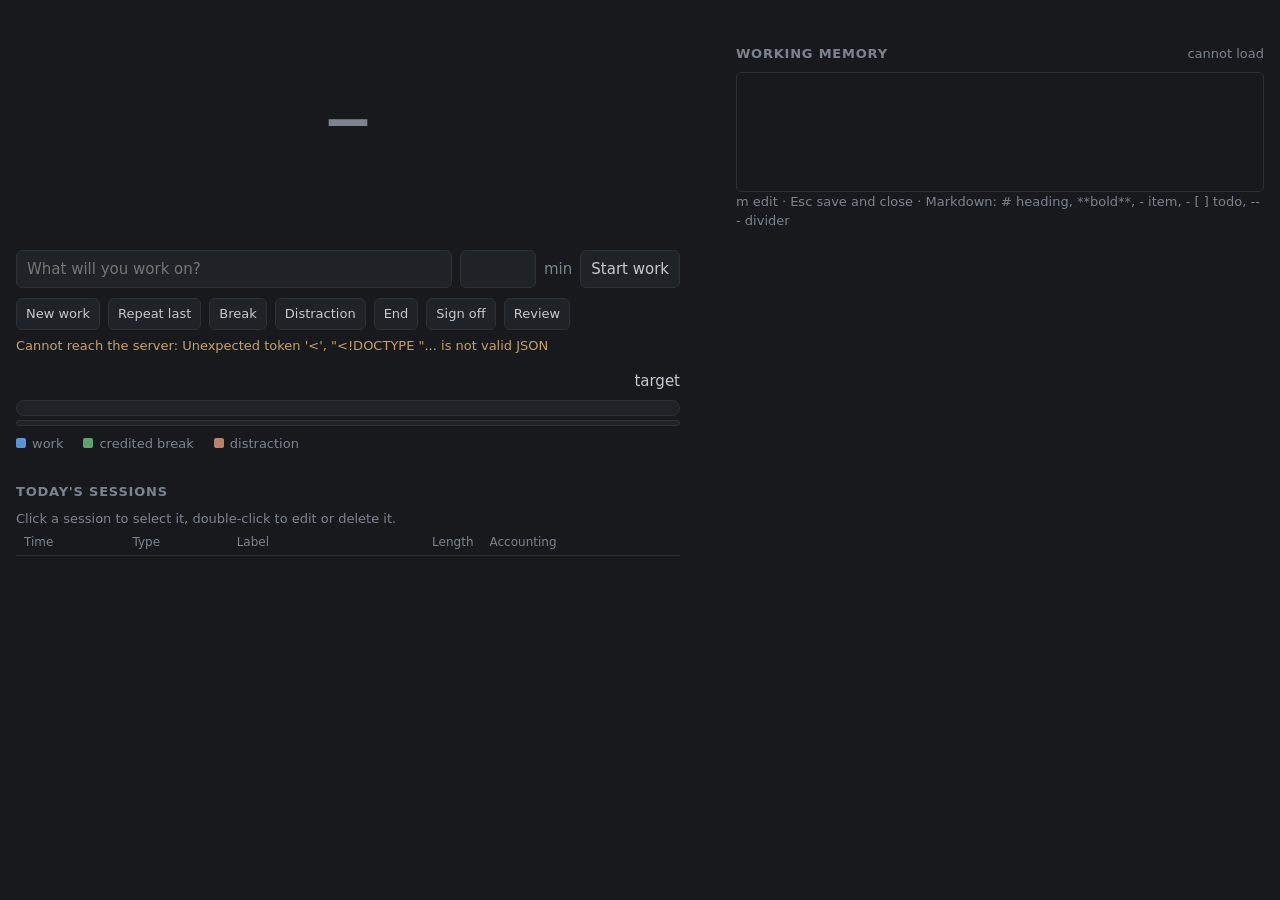
==== commit bdd37416: "Web: page-relative API calls and a workspace switcher (#11) The pages now work both at / and under /" ====
--- a/src/timetracker/web/index.html
+++ b/src/timetracker/web/index.html
@@ -100,6 +100,7 @@
       <tr><td><kbd>m</kbd></td><td>Edit the working memory; <kbd>Esc</kbd> saves and closes it</td></tr>
       <tr><td><kbd>s</kbd></td><td>Open the shutdown view to review the day and sign off</td></tr>
       <tr><td><kbd>v</kbd></td><td>Open the review page (month chart, past days)</td></tr>
+      <tr><td><kbd>o</kbd></td><td>Switch to the other workspace (e.g. work ↔ personal), if more than one is set up</td></tr>
       <tr><td><kbd>Esc</kbd></td><td>Cancel / leave a field / close this</td></tr>
     </table>
   </div>
--- a/src/timetracker/web/style.css
+++ b/src/timetracker/web/style.css
@@ -173,3 +173,10 @@
 #editors h2 { margin: 0; }
 #signoff-actions { display: flex; gap: 10px; align-items: center; margin-top: 16px; }
 button.primary { border-color: var(--work); }
+
+/* Workspace switcher (common.js): tabs in the top-left corner. */
+#workspaces { position: fixed; top: 8px; left: 10px; display: flex; gap: 2px; font-size: 12px; z-index: 5; }
+#workspaces a { color: var(--muted); text-decoration: none; padding: 2px 9px; border: 1px solid transparent; border-radius: 6px; }
+#workspaces a:hover { color: var(--text); }
+#workspaces a.current { color: var(--text); background: var(--panel); border-color: var(--line); }
+#workspaces a.running::after { content: " ●"; color: var(--work); font-size: 9px; vertical-align: 1px; }
